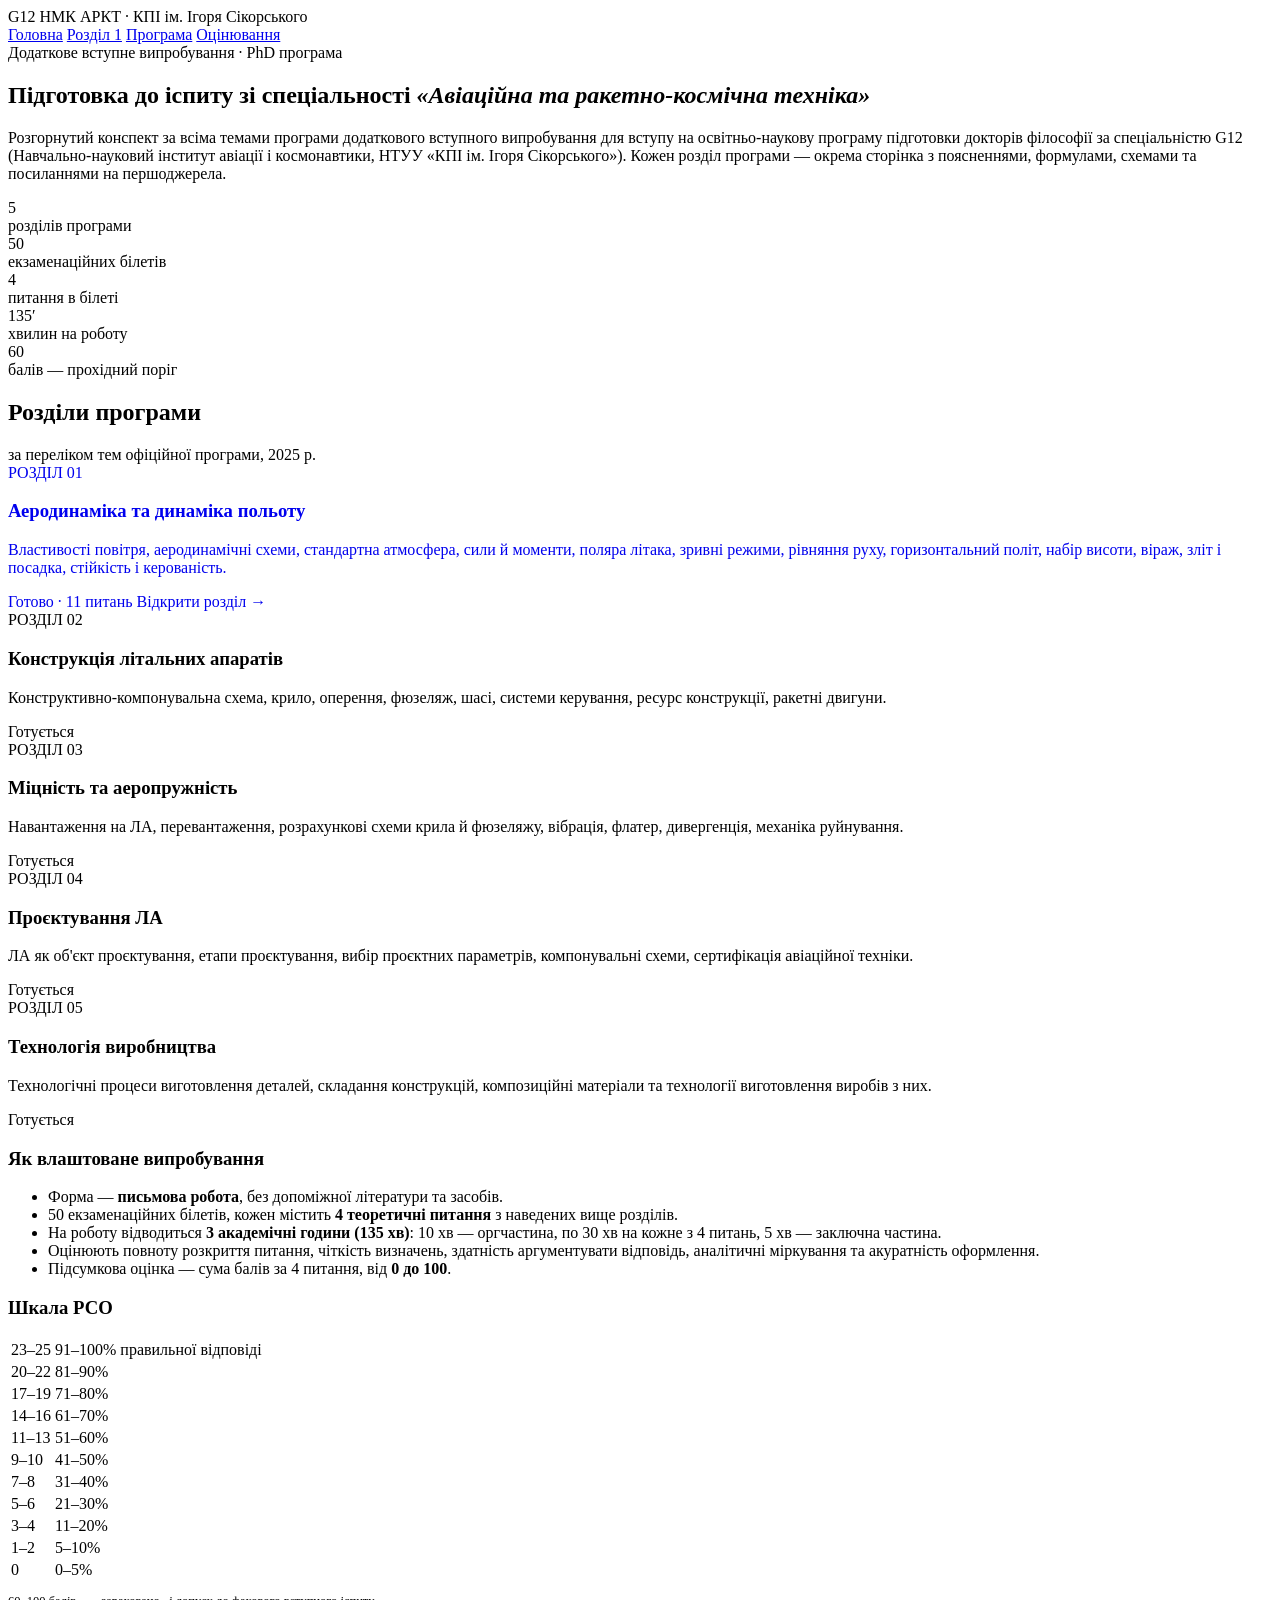
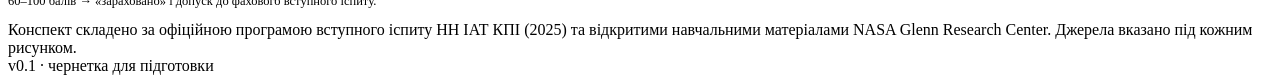
==== index.html @ d9098933 "Add files via upload" ====
<!DOCTYPE html>
<html lang="uk">
<head>
<meta charset="UTF-8">
<meta name="viewport" content="width=device-width, initial-scale=1.0">
<title>G12 · Підготовка до вступного іспиту — Авіаційна та ракетно-космічна техніка</title>
<link rel="stylesheet" href="assets/style.css">
</head>
<body>
<div class="blueprint-grid"></div>
<div class="wrap">

  <header class="topbar">
    <div class="brand"><span class="tag">G12</span> НМК АРКТ · КПІ ім. Ігоря Сікорського</div>
    <nav>
      <a href="index.html" class="current">Головна</a>
      <a href="rozdil1.html">Розділ 1</a>
      <a href="#program">Програма</a>
      <a href="#ocinuvannya">Оцінювання</a>
    </nav>
  </header>

  <section class="hero">
    <div class="eyebrow">Додаткове вступне випробування · PhD програма</div>
    <h1>Підготовка до іспиту зі спеціальності <em>«Авіаційна та ракетно‑космічна техніка»</em></h1>
    <p class="lead">
      Розгорнутий конспект за всіма темами програми додаткового вступного випробування для вступу
      на освітньо-наукову програму підготовки докторів філософії за спеціальністю G12
      (Навчально-науковий інститут авіації і космонавтики, НТУУ «КПІ ім. Ігоря Сікорського»).
      Кожен розділ програми — окрема сторінка з поясненнями, формулами, схемами та посиланнями
      на першоджерела.
    </p>

    <div class="stats">
      <div class="stat"><div class="num">5</div><div class="lbl">розділів програми</div></div>
      <div class="stat"><div class="num">50</div><div class="lbl">екзаменаційних білетів</div></div>
      <div class="stat"><div class="num">4</div><div class="lbl">питання в білеті</div></div>
      <div class="stat"><div class="num">135′</div><div class="lbl">хвилин на роботу</div></div>
      <div class="stat"><div class="num">60</div><div class="lbl">балів — прохідний поріг</div></div>
    </div>
  </section>

  <div class="section-title-row" id="program">
    <h2>Розділи програми</h2>
    <span class="count">за переліком тем офіційної програми, 2025 р.</span>
  </div>

  <div class="rozdil-grid">

    <a class="rcard" href="rozdil1.html" style="text-decoration:none;">
      <span class="rnum">РОЗДІЛ 01</span>
      <h3>Аеродинаміка та динаміка польоту</h3>
      <p>Властивості повітря, аеродинамічні схеми, стандартна атмосфера, сили й моменти,
        поляра літака, зривні режими, рівняння руху, горизонтальний політ, набір висоти,
        віраж, зліт і посадка, стійкість і керованість.</p>
      <span class="status ready">Готово · 11 питань</span>
      <span class="go">Відкрити розділ →</span>
    </a>

    <div class="rcard disabled">
      <span class="rnum">РОЗДІЛ 02</span>
      <h3>Конструкція літальних апаратів</h3>
      <p>Конструктивно-компонувальна схема, крило, оперення, фюзеляж, шасі, системи керування,
        ресурс конструкції, ракетні двигуни.</p>
      <span class="status soon">Готується</span>
    </div>

    <div class="rcard disabled">
      <span class="rnum">РОЗДІЛ 03</span>
      <h3>Міцність та аеропружність</h3>
      <p>Навантаження на ЛА, перевантаження, розрахункові схеми крила й фюзеляжу, вібрація,
        флатер, дивергенція, механіка руйнування.</p>
      <span class="status soon">Готується</span>
    </div>

    <div class="rcard disabled">
      <span class="rnum">РОЗДІЛ 04</span>
      <h3>Проєктування ЛА</h3>
      <p>ЛА як об'єкт проєктування, етапи проєктування, вибір проєктних параметрів,
        компонувальні схеми, сертифікація авіаційної техніки.</p>
      <span class="status soon">Готується</span>
    </div>

    <div class="rcard disabled">
      <span class="rnum">РОЗДІЛ 05</span>
      <h3>Технологія виробництва</h3>
      <p>Технологічні процеси виготовлення деталей, складання конструкцій, композиційні
        матеріали та технології виготовлення виробів з них.</p>
      <span class="status soon">Готується</span>
    </div>

  </div>

  <div class="panels" id="ocinuvannya">
    <div class="panel">
      <h3>Як влаштоване випробування</h3>
      <ul>
        <li>Форма — <strong>письмова робота</strong>, без допоміжної літератури та засобів.</li>
        <li>50 екзаменаційних білетів, кожен містить <strong>4 теоретичні питання</strong> з наведених
          вище розділів.</li>
        <li>На роботу відводиться <strong>3 академічні години (135 хв)</strong>: 10 хв — оргчастина,
          по 30 хв на кожне з 4 питань, 5 хв — заключна частина.</li>
        <li>Оцінюють повноту розкриття питання, чіткість визначень, здатність аргументувати
          відповідь, аналітичні міркування та акуратність оформлення.</li>
        <li>Підсумкова оцінка — сума балів за 4 питання, від <strong>0 до 100</strong>.</li>
      </ul>
    </div>
    <div class="panel">
      <h3>Шкала РСО</h3>
      <table class="scale-table">
        <tr><td>23–25</td><td>91–100% правильної відповіді</td></tr>
        <tr><td>20–22</td><td>81–90%</td></tr>
        <tr><td>17–19</td><td>71–80%</td></tr>
        <tr><td>14–16</td><td>61–70%</td></tr>
        <tr><td>11–13</td><td>51–60%</td></tr>
        <tr><td>9–10</td><td>41–50%</td></tr>
        <tr><td>7–8</td><td>31–40%</td></tr>
        <tr><td>5–6</td><td>21–30%</td></tr>
        <tr><td>3–4</td><td>11–20%</td></tr>
        <tr><td>1–2</td><td>5–10%</td></tr>
        <tr><td>0</td><td>0–5%</td></tr>
      </table>
      <p style="font-size:12.5px;color:var(--text-faint);margin-top:12px;">
        60–100 балів → «зараховано» і допуск до фахового вступного іспиту.
      </p>
    </div>
  </div>

  <footer>
    <div>Конспект складено за офіційною програмою вступного іспиту НН ІАТ КПІ (2025) та відкритими
      навчальними матеріалами NASA Glenn Research Center. Джерела вказано під кожним рисунком.</div>
    <div class="mono">v0.1 · чернетка для підготовки</div>
  </footer>

</div>
</body>
</html>
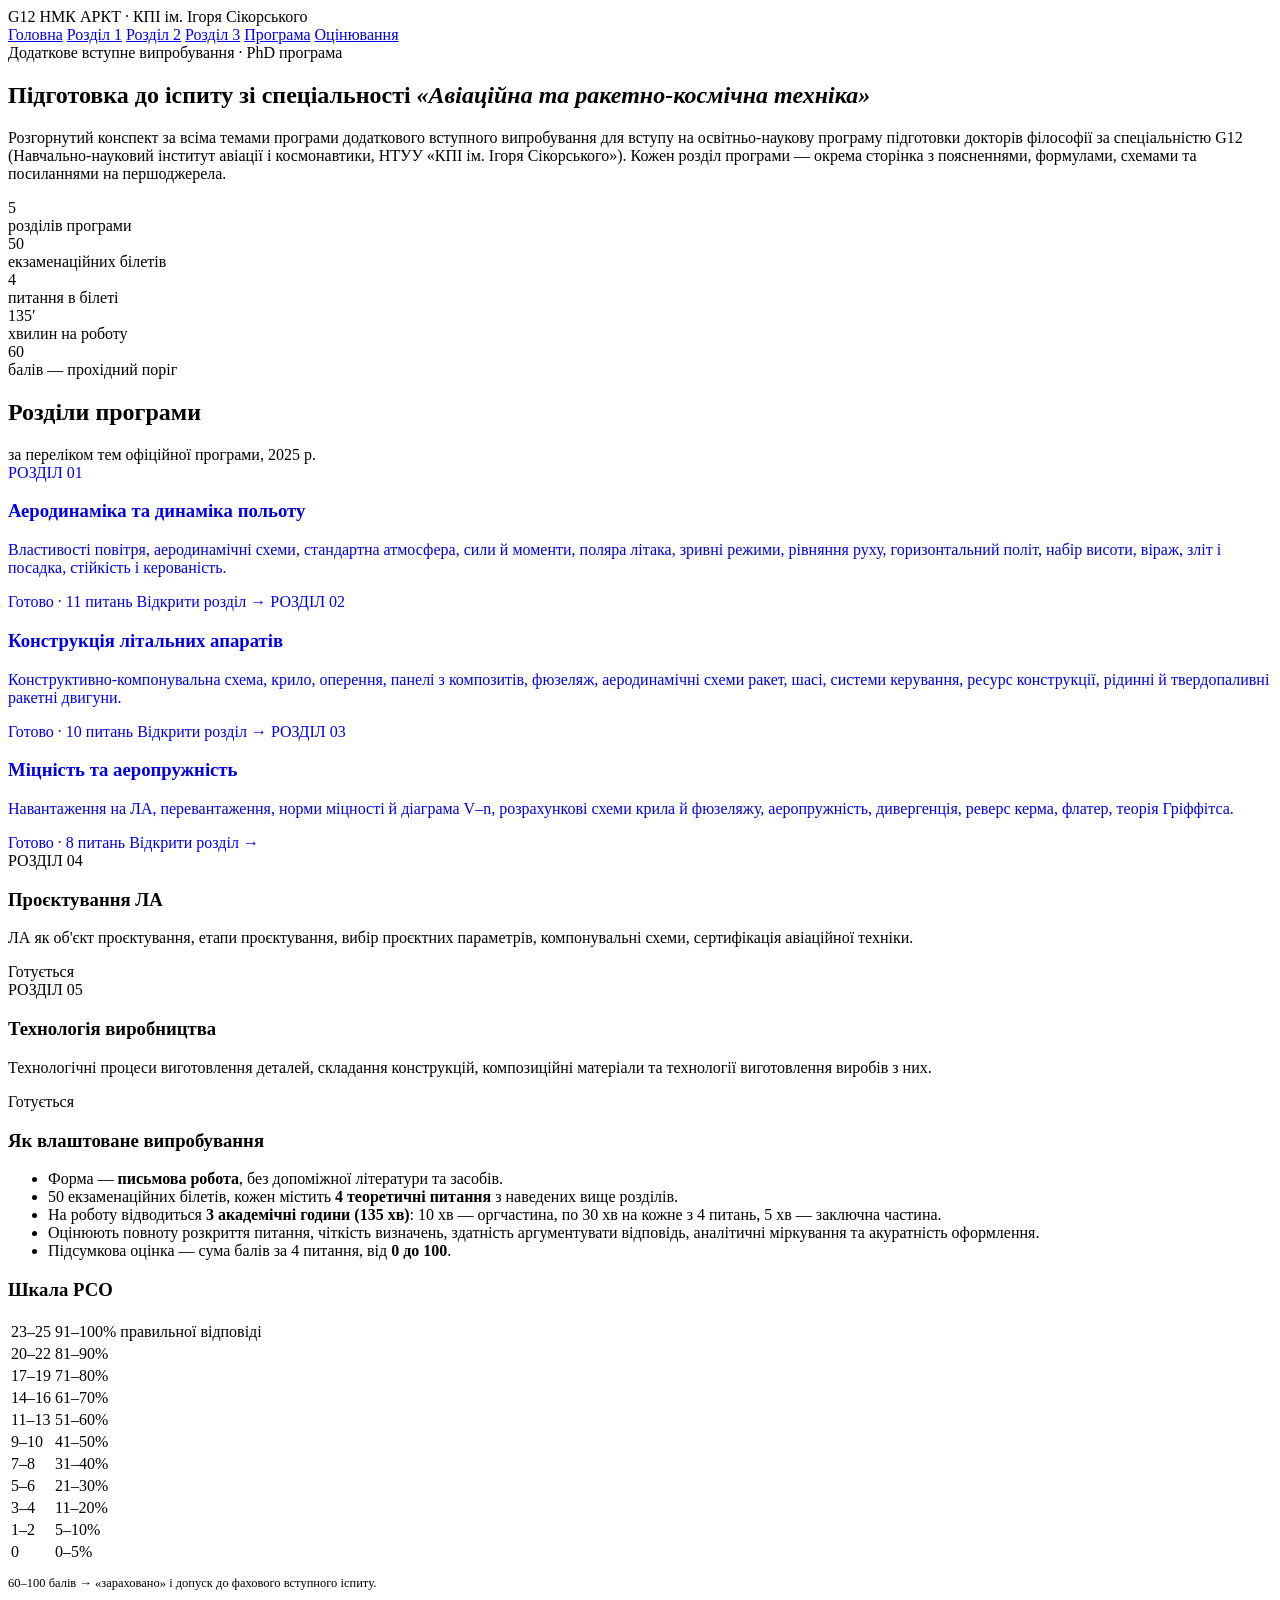
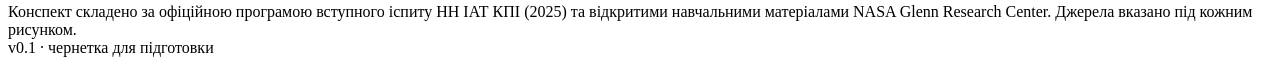
==== commit 31707c35: "Add files via upload" ====
--- a/index.html
+++ b/index.html
@@ -15,6 +15,8 @@
     <nav>
       <a href="index.html" class="current">Головна</a>
       <a href="rozdil1.html">Розділ 1</a>
+      <a href="rozdil2.html">Розділ 2</a>
+      <a href="rozdil3.html">Розділ 3</a>
       <a href="#program">Програма</a>
       <a href="#ocinuvannya">Оцінювання</a>
     </nav>
@@ -57,21 +59,24 @@
       <span class="go">Відкрити розділ →</span>
     </a>
 
-    <div class="rcard disabled">
+    <a class="rcard" href="rozdil2.html" style="text-decoration:none;">
       <span class="rnum">РОЗДІЛ 02</span>
       <h3>Конструкція літальних апаратів</h3>
-      <p>Конструктивно-компонувальна схема, крило, оперення, фюзеляж, шасі, системи керування,
-        ресурс конструкції, ракетні двигуни.</p>
-      <span class="status soon">Готується</span>
-    </div>
+      <p>Конструктивно-компонувальна схема, крило, оперення, панелі з композитів, фюзеляж,
+        аеродинамічні схеми ракет, шасі, системи керування, ресурс конструкції, рідинні й
+        твердопаливні ракетні двигуни.</p>
+      <span class="status ready">Готово · 10 питань</span>
+      <span class="go">Відкрити розділ →</span>
+    </a>
 
-    <div class="rcard disabled">
+    <a class="rcard" href="rozdil3.html" style="text-decoration:none;">
       <span class="rnum">РОЗДІЛ 03</span>
       <h3>Міцність та аеропружність</h3>
-      <p>Навантаження на ЛА, перевантаження, розрахункові схеми крила й фюзеляжу, вібрація,
-        флатер, дивергенція, механіка руйнування.</p>
-      <span class="status soon">Готується</span>
-    </div>
+      <p>Навантаження на ЛА, перевантаження, норми міцності й діаграма V–n, розрахункові схеми
+        крила й фюзеляжу, аеропружність, дивергенція, реверс керма, флатер, теорія Гріффітса.</p>
+      <span class="status ready">Готово · 8 питань</span>
+      <span class="go">Відкрити розділ →</span>
+    </a>
 
     <div class="rcard disabled">
       <span class="rnum">РОЗДІЛ 04</span>
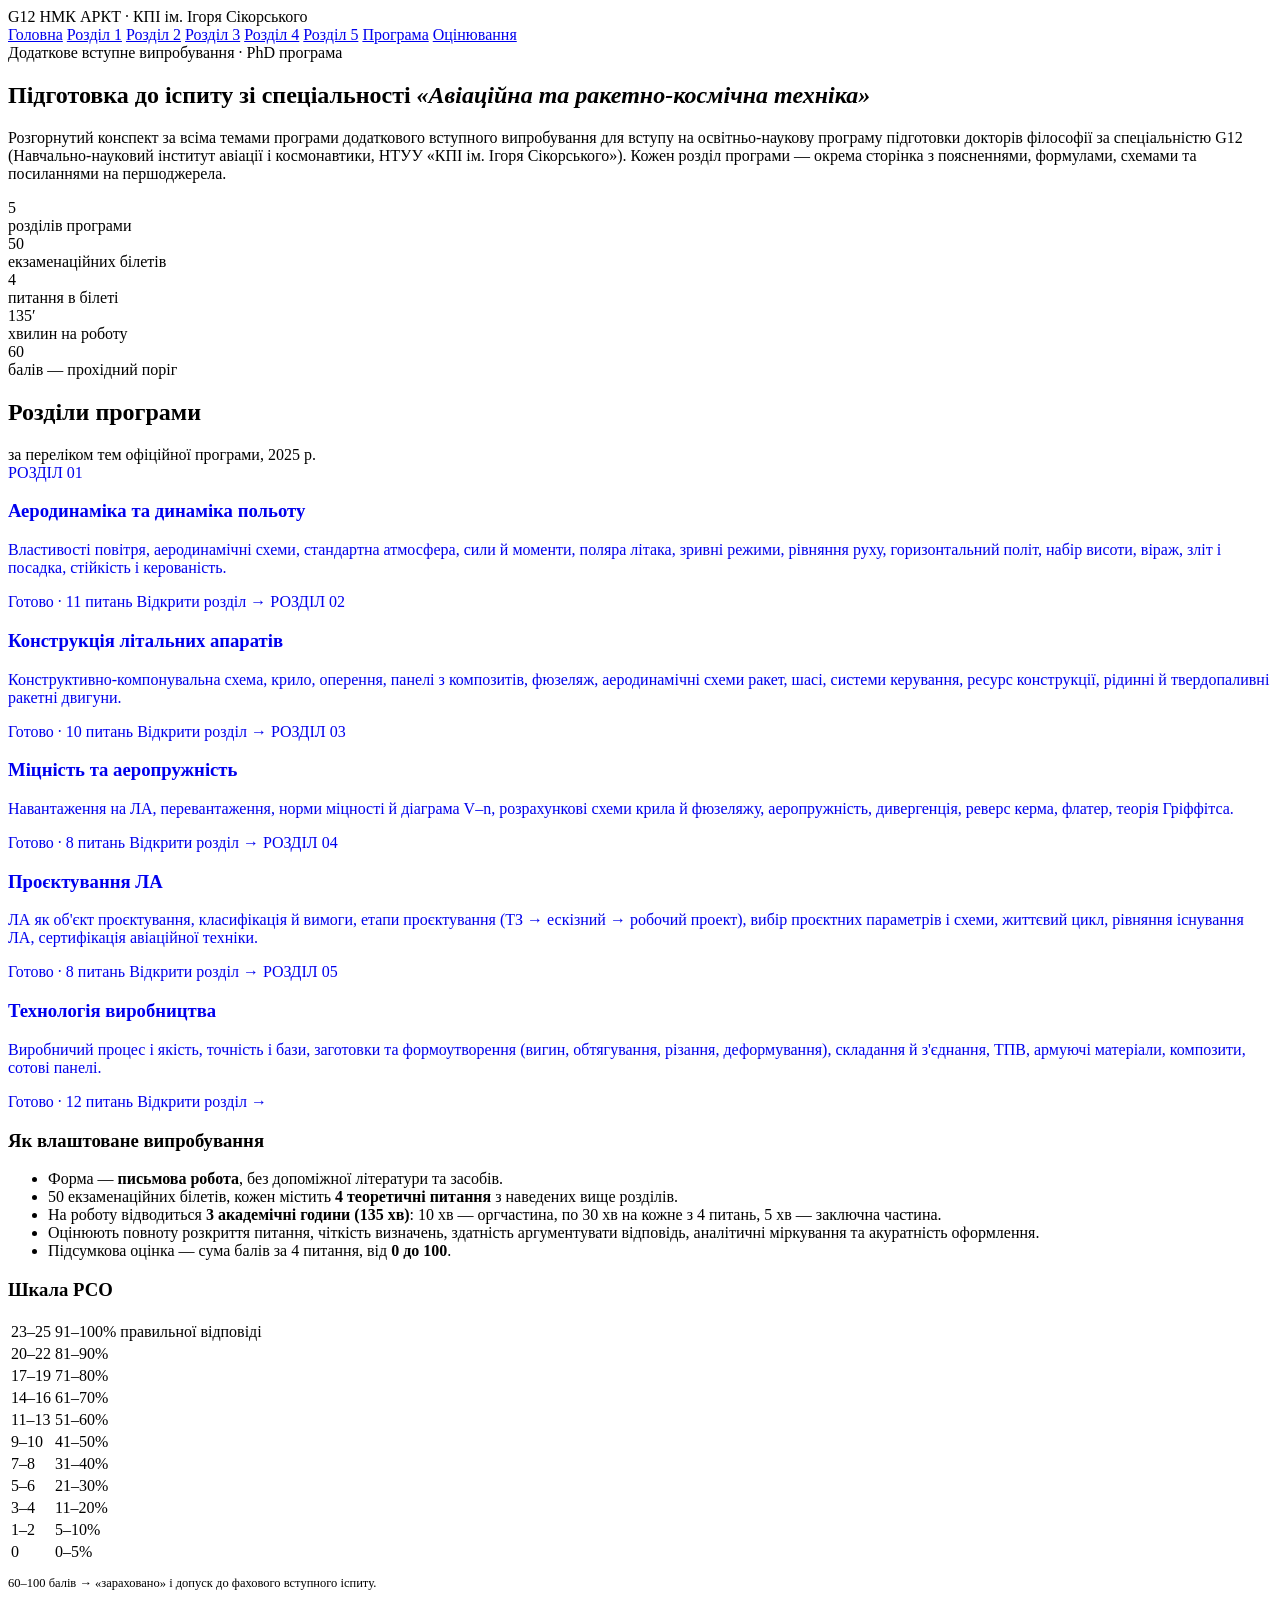
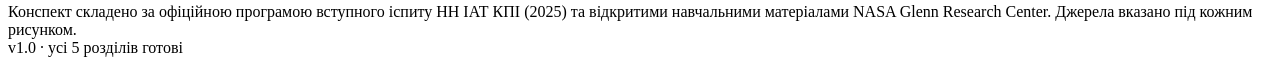
==== commit 0f76bf31: "Add files via upload" ====
--- a/index.html
+++ b/index.html
@@ -17,6 +17,8 @@
       <a href="rozdil1.html">Розділ 1</a>
       <a href="rozdil2.html">Розділ 2</a>
       <a href="rozdil3.html">Розділ 3</a>
+      <a href="rozdil4.html">Розділ 4</a>
+      <a href="rozdil5.html">Розділ 5</a>
       <a href="#program">Програма</a>
       <a href="#ocinuvannya">Оцінювання</a>
     </nav>
@@ -78,21 +80,25 @@
       <span class="go">Відкрити розділ →</span>
     </a>
 
-    <div class="rcard disabled">
+    <a class="rcard" href="rozdil4.html" style="text-decoration:none;">
       <span class="rnum">РОЗДІЛ 04</span>
       <h3>Проєктування ЛА</h3>
-      <p>ЛА як об'єкт проєктування, етапи проєктування, вибір проєктних параметрів,
-        компонувальні схеми, сертифікація авіаційної техніки.</p>
-      <span class="status soon">Готується</span>
-    </div>
+      <p>ЛА як об'єкт проєктування, класифікація й вимоги, етапи проєктування (ТЗ →
+        ескізний → робочий проект), вибір проєктних параметрів і схеми, життєвий цикл,
+        рівняння існування ЛА, сертифікація авіаційної техніки.</p>
+      <span class="status ready">Готово · 8 питань</span>
+      <span class="go">Відкрити розділ →</span>
+    </a>
 
-    <div class="rcard disabled">
+    <a class="rcard" href="rozdil5.html" style="text-decoration:none;">
       <span class="rnum">РОЗДІЛ 05</span>
       <h3>Технологія виробництва</h3>
-      <p>Технологічні процеси виготовлення деталей, складання конструкцій, композиційні
-        матеріали та технології виготовлення виробів з них.</p>
-      <span class="status soon">Готується</span>
-    </div>
+      <p>Виробничий процес і якість, точність і бази, заготовки та формоутворення (вигин,
+        обтягування, різання, деформування), складання й з'єднання, ТПВ, армуючі
+        матеріали, композити, сотові панелі.</p>
+      <span class="status ready">Готово · 12 питань</span>
+      <span class="go">Відкрити розділ →</span>
+    </a>
 
   </div>
 
@@ -134,7 +140,7 @@
   <footer>
     <div>Конспект складено за офіційною програмою вступного іспиту НН ІАТ КПІ (2025) та відкритими
       навчальними матеріалами NASA Glenn Research Center. Джерела вказано під кожним рисунком.</div>
-    <div class="mono">v0.1 · чернетка для підготовки</div>
+    <div class="mono">v1.0 · усі 5 розділів готові</div>
   </footer>
 
 </div>
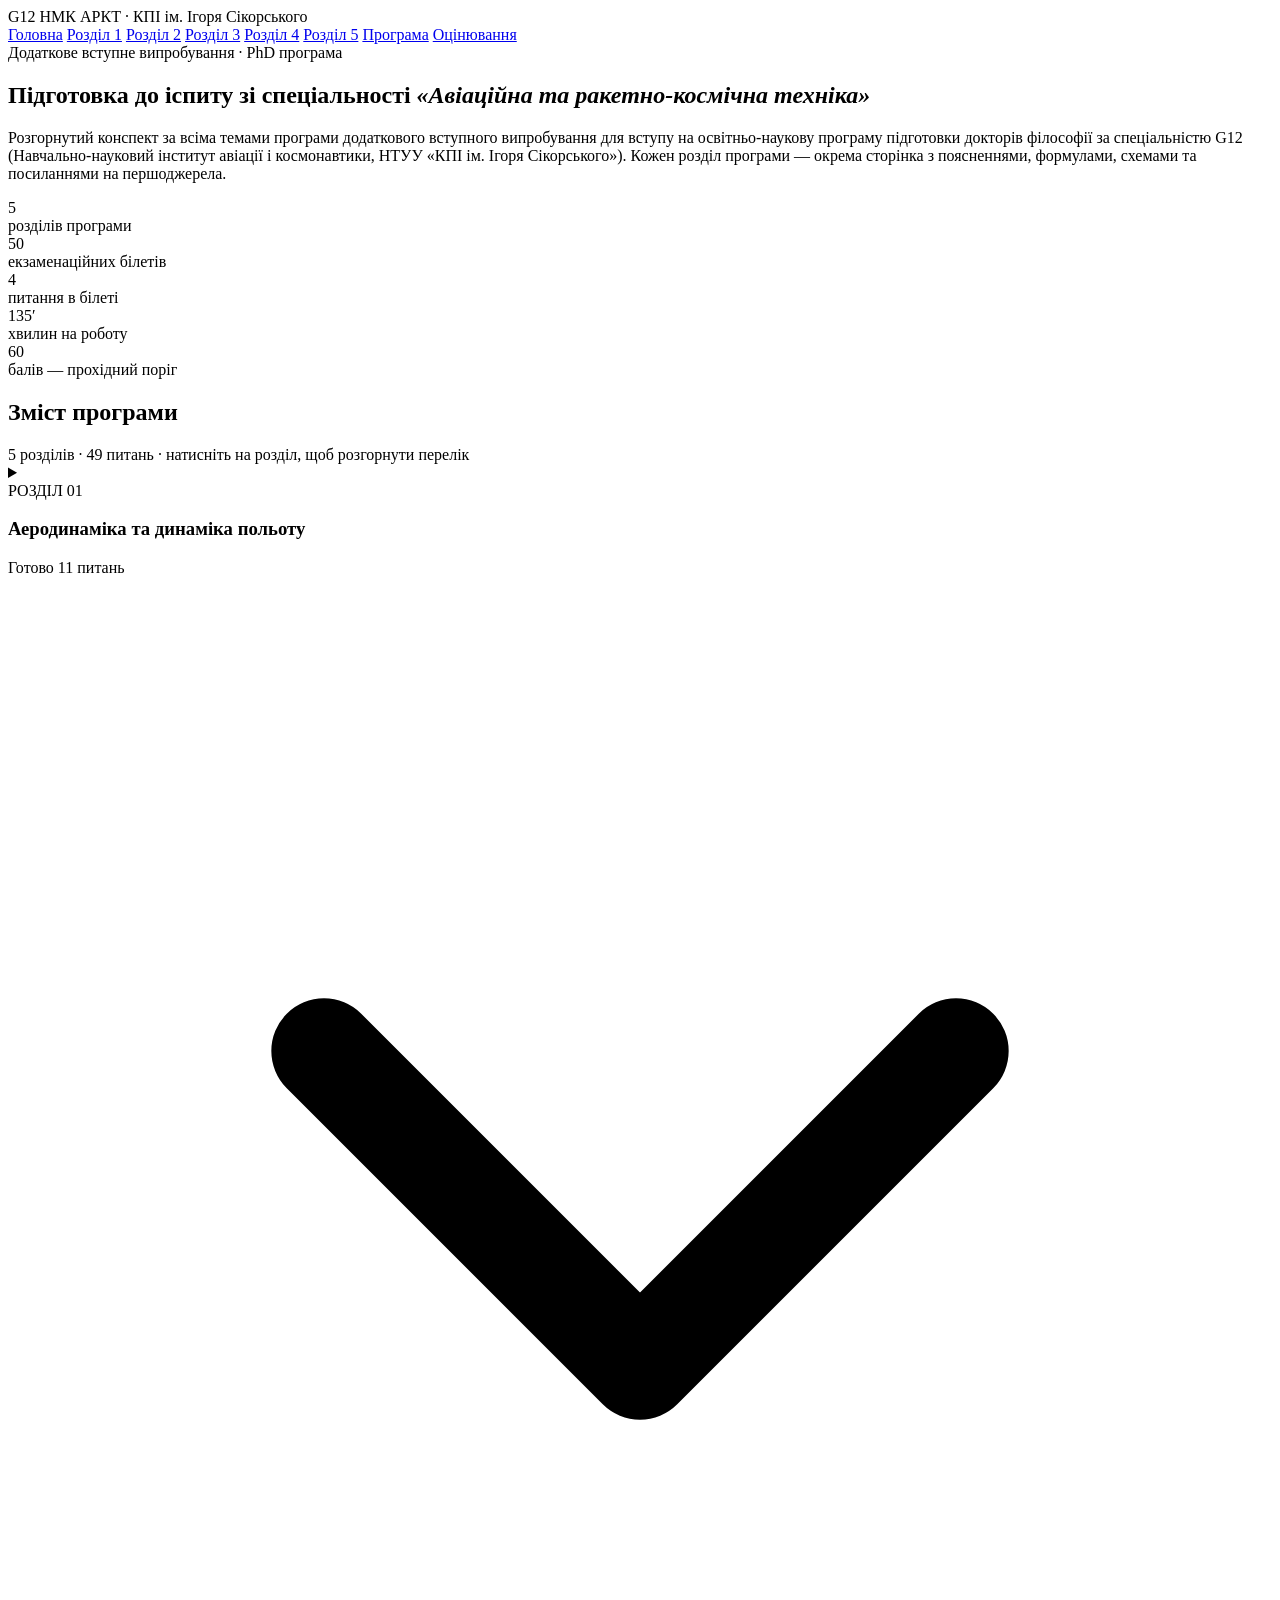
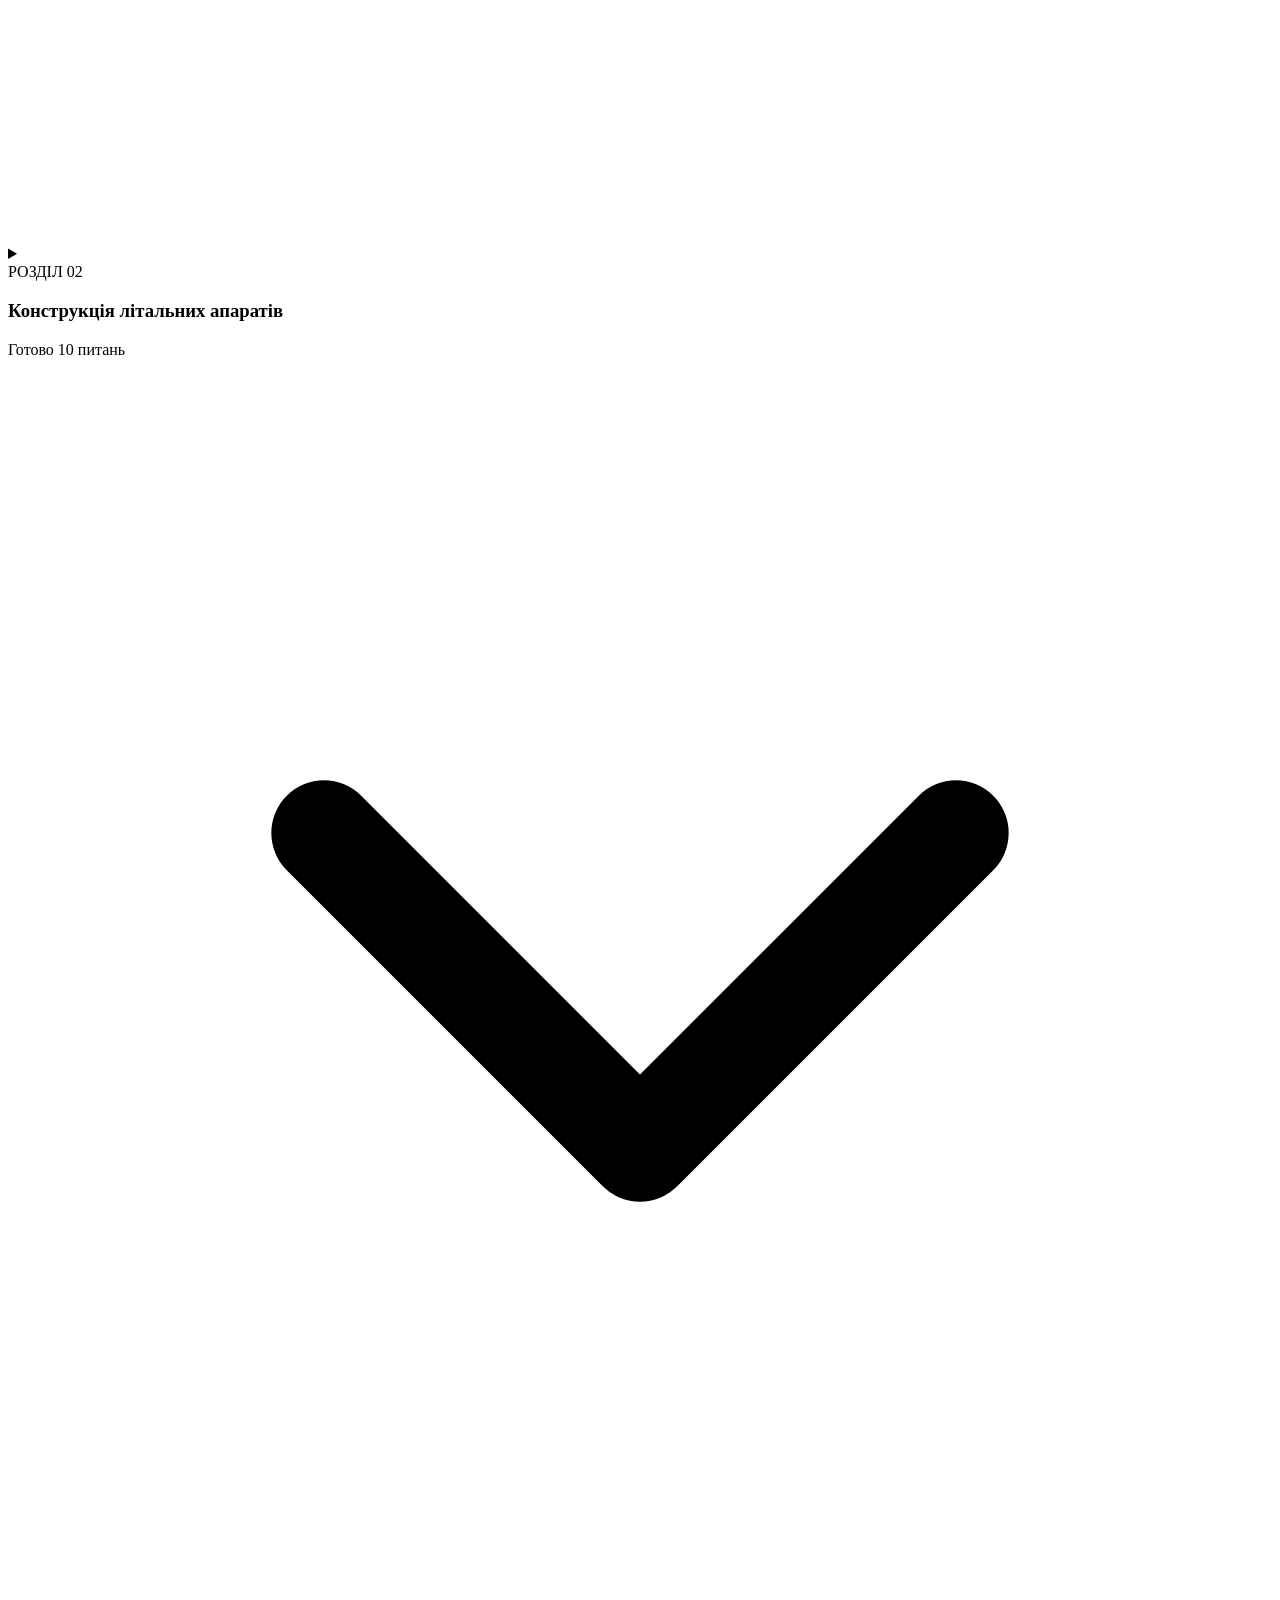
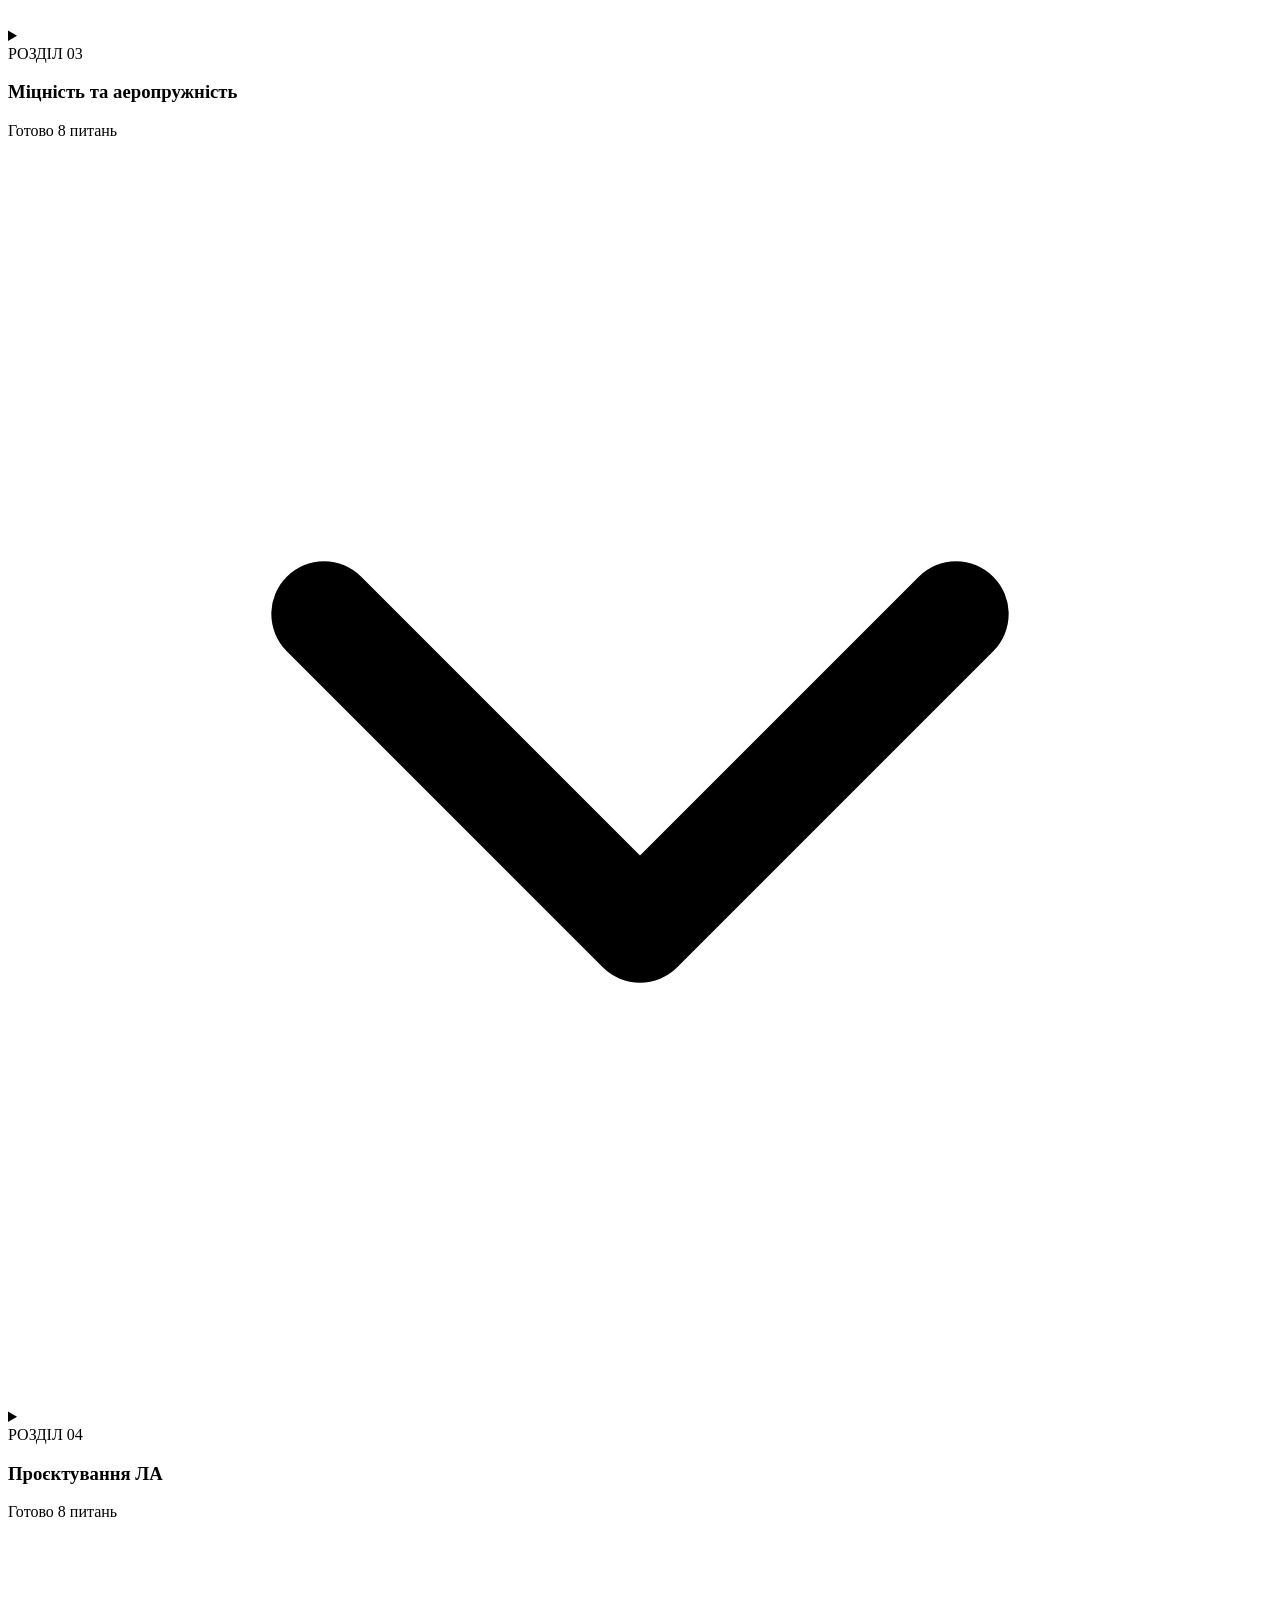
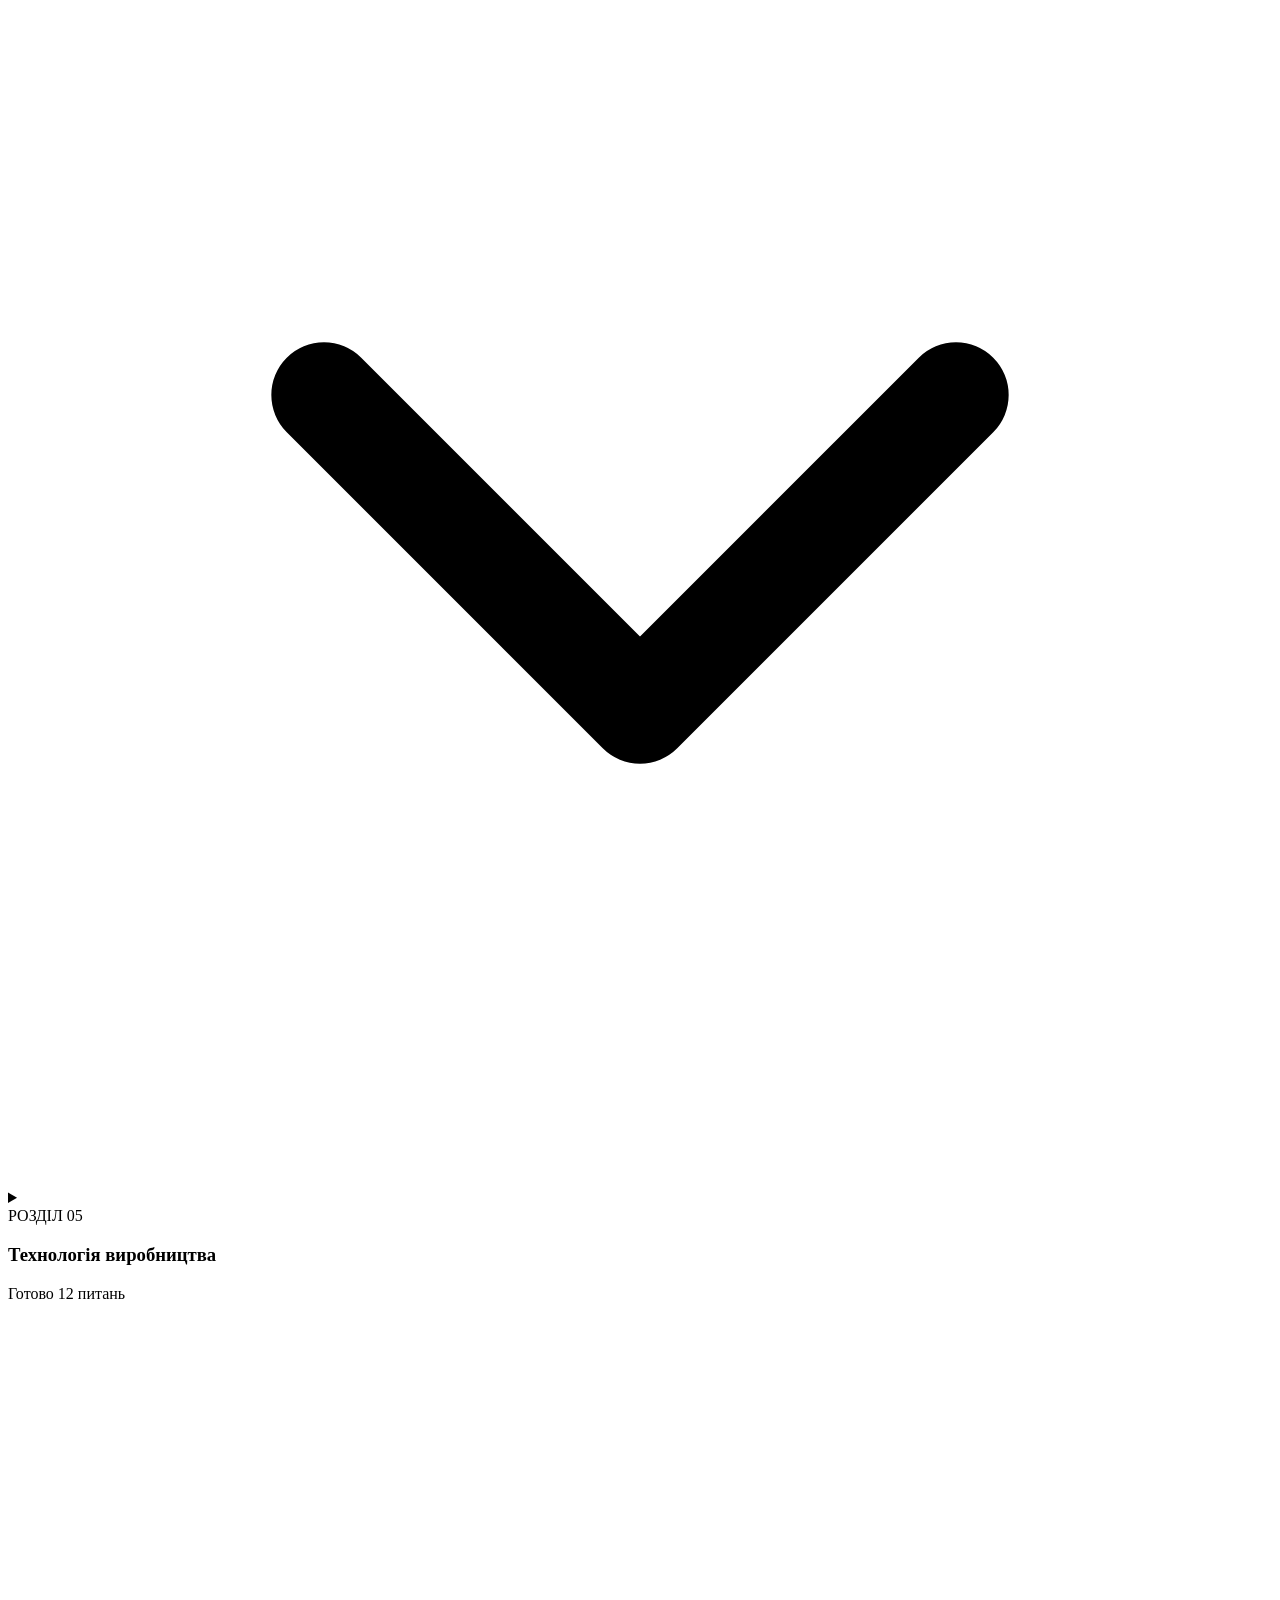
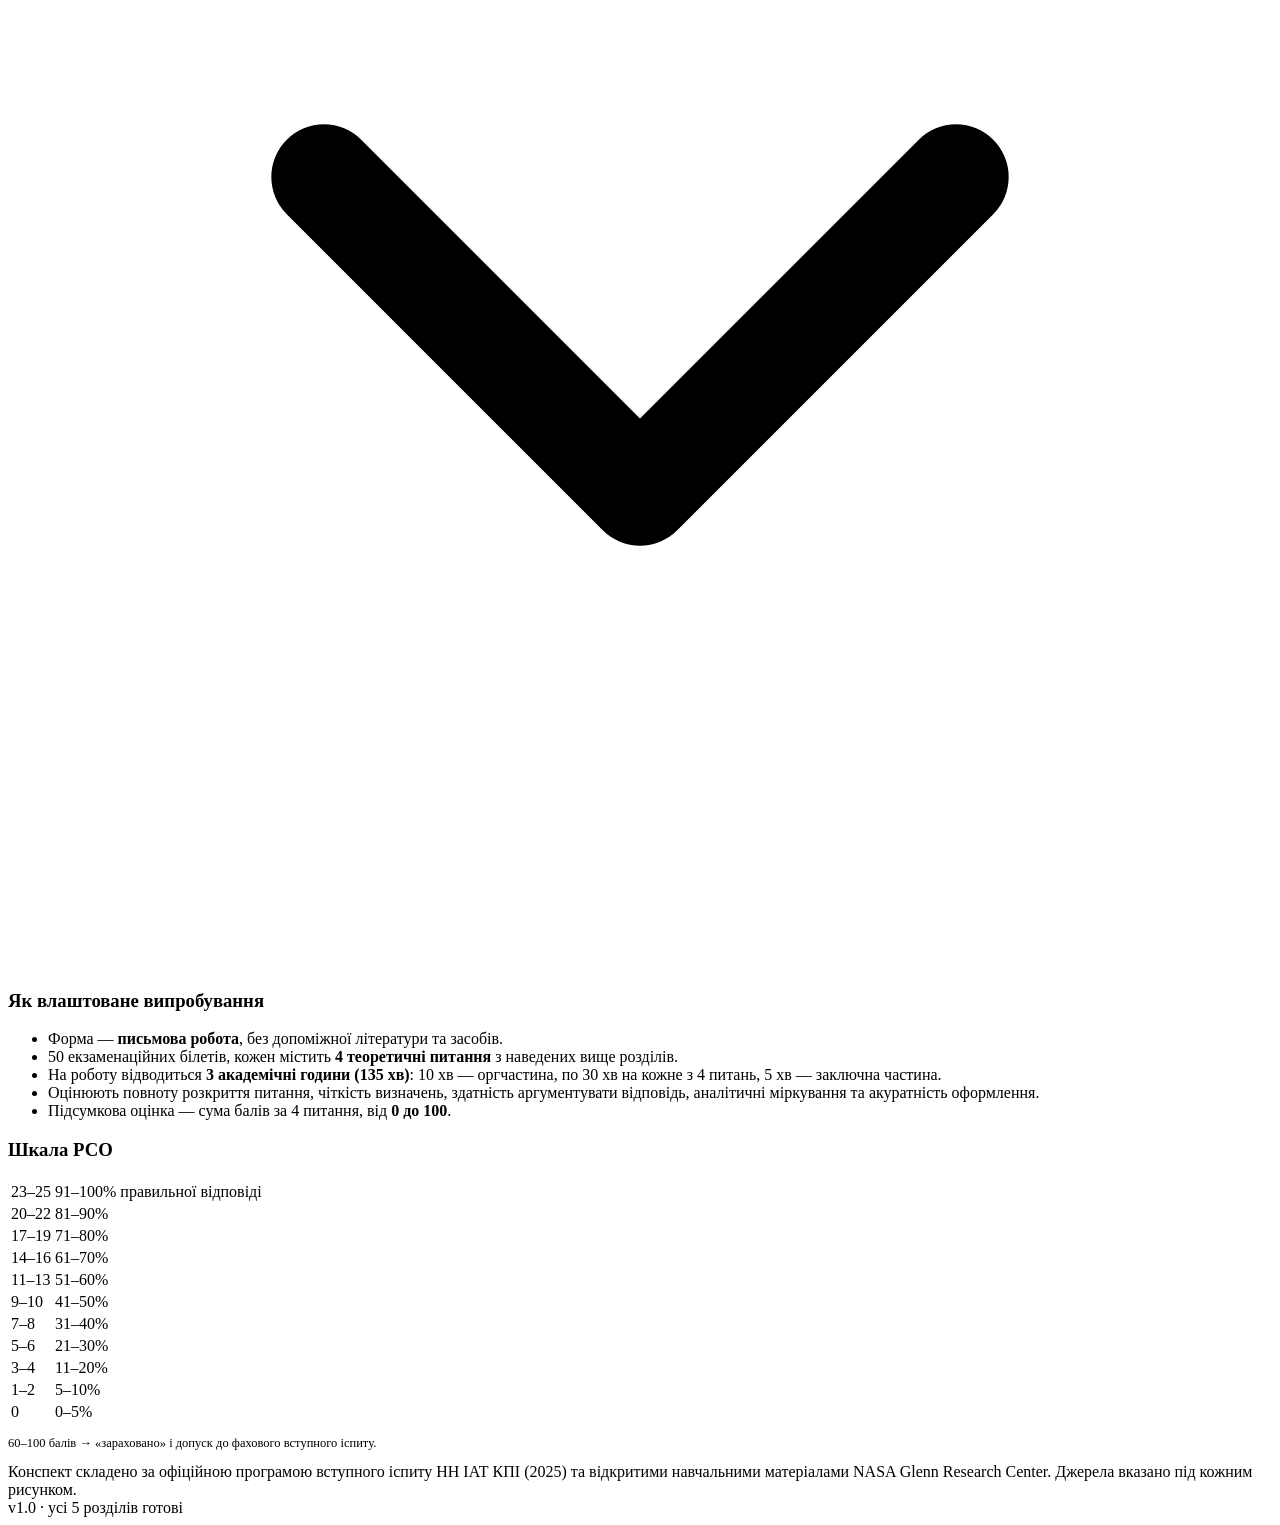
==== commit ece0f552: "Add files via upload" ====
--- a/index.html
+++ b/index.html
@@ -45,60 +45,170 @@
   </section>
 
   <div class="section-title-row" id="program">
-    <h2>Розділи програми</h2>
-    <span class="count">за переліком тем офіційної програми, 2025 р.</span>
+    <h2>Зміст програми</h2>
+    <span class="count">5 розділів · 49 питань · натисніть на розділ, щоб розгорнути перелік</span>
   </div>
 
-  <div class="rozdil-grid">
-
-    <a class="rcard" href="rozdil1.html" style="text-decoration:none;">
-      <span class="rnum">РОЗДІЛ 01</span>
-      <h3>Аеродинаміка та динаміка польоту</h3>
-      <p>Властивості повітря, аеродинамічні схеми, стандартна атмосфера, сили й моменти,
-        поляра літака, зривні режими, рівняння руху, горизонтальний політ, набір висоти,
-        віраж, зліт і посадка, стійкість і керованість.</p>
-      <span class="status ready">Готово · 11 питань</span>
-      <span class="go">Відкрити розділ →</span>
-    </a>
-
-    <a class="rcard" href="rozdil2.html" style="text-decoration:none;">
-      <span class="rnum">РОЗДІЛ 02</span>
-      <h3>Конструкція літальних апаратів</h3>
-      <p>Конструктивно-компонувальна схема, крило, оперення, панелі з композитів, фюзеляж,
-        аеродинамічні схеми ракет, шасі, системи керування, ресурс конструкції, рідинні й
-        твердопаливні ракетні двигуни.</p>
-      <span class="status ready">Готово · 10 питань</span>
-      <span class="go">Відкрити розділ →</span>
-    </a>
-
-    <a class="rcard" href="rozdil3.html" style="text-decoration:none;">
-      <span class="rnum">РОЗДІЛ 03</span>
-      <h3>Міцність та аеропружність</h3>
-      <p>Навантаження на ЛА, перевантаження, норми міцності й діаграма V–n, розрахункові схеми
-        крила й фюзеляжу, аеропружність, дивергенція, реверс керма, флатер, теорія Гріффітса.</p>
-      <span class="status ready">Готово · 8 питань</span>
-      <span class="go">Відкрити розділ →</span>
-    </a>
-
-    <a class="rcard" href="rozdil4.html" style="text-decoration:none;">
-      <span class="rnum">РОЗДІЛ 04</span>
-      <h3>Проєктування ЛА</h3>
-      <p>ЛА як об'єкт проєктування, класифікація й вимоги, етапи проєктування (ТЗ →
-        ескізний → робочий проект), вибір проєктних параметрів і схеми, життєвий цикл,
-        рівняння існування ЛА, сертифікація авіаційної техніки.</p>
-      <span class="status ready">Готово · 8 питань</span>
-      <span class="go">Відкрити розділ →</span>
-    </a>
-
-    <a class="rcard" href="rozdil5.html" style="text-decoration:none;">
-      <span class="rnum">РОЗДІЛ 05</span>
-      <h3>Технологія виробництва</h3>
-      <p>Виробничий процес і якість, точність і бази, заготовки та формоутворення (вигин,
-        обтягування, різання, деформування), складання й з'єднання, ТПВ, армуючі
-        матеріали, композити, сотові панелі.</p>
-      <span class="status ready">Готово · 12 питань</span>
-      <span class="go">Відкрити розділ →</span>
-    </a>
+  <div class="racc-list">
+
+    <details class="racc" id="r1">
+      <summary>
+        <div class="racc-left">
+          <span class="rnum">РОЗДІЛ 01</span>
+          <h3>Аеродинаміка та динаміка польоту</h3>
+        </div>
+        <div class="racc-right">
+          <span class="status ready">Готово</span>
+          <span class="racc-count">11 питань</span>
+          <svg class="chevron" viewBox="0 0 24 24" fill="none"><path d="M6 9l6 6 6-6" stroke="currentColor" stroke-width="2" stroke-linecap="round" stroke-linejoin="round"/></svg>
+        </div>
+      </summary>
+      <div class="racc-body">
+        <p class="racc-desc">Властивості повітря, аеродинамічні схеми ЛА, стандартна атмосфера, сили й
+          моменти, поляра літака, зривні режими обтікання, рівняння руху, горизонтальний політ, набір
+          висоти, віраж, зліт і посадка, стійкість і керованість.</p>
+        <ol class="qsubmenu">
+          <li><a href="rozdil1.html#q1"><span class="qn">01</span> Властивості повітря. Аеродинамічні схеми ЛА</a></li>
+          <li><a href="rozdil1.html#q2"><span class="qn">02</span> Моделі рідини/газу. Стандартна атмосфера</a></li>
+          <li><a href="rozdil1.html#q3"><span class="qn">03</span> Аеродинамічні сили й моменти. Подібність</a></li>
+          <li><a href="rozdil1.html#q4"><span class="qn">04</span> Підйомна сила, опір, поляра літака</a></li>
+          <li><a href="rozdil1.html#q5"><span class="qn">05</span> Відривні режими обтікання. Зрив потоку</a></li>
+          <li><a href="rozdil1.html#q6"><span class="qn">06</span> Рівняння руху літака</a></li>
+          <li><a href="rozdil1.html#q7"><span class="qn">07</span> Горизонтальний усталений політ</a></li>
+          <li><a href="rozdil1.html#q8"><span class="qn">08</span> Набір висоти та зниження</a></li>
+          <li><a href="rozdil1.html#q9"><span class="qn">09</span> Віраж та особливості його виконання</a></li>
+          <li><a href="rozdil1.html#q10"><span class="qn">10</span> Зліт та посадка літака</a></li>
+          <li><a href="rozdil1.html#q11"><span class="qn">11</span> Статична й динамічна стійкість, керованість</a></li>
+        </ol>
+        <a class="racc-openlink" href="rozdil1.html">Відкрити розділ 1 повністю →</a>
+      </div>
+    </details>
+
+    <details class="racc" id="r2">
+      <summary>
+        <div class="racc-left">
+          <span class="rnum">РОЗДІЛ 02</span>
+          <h3>Конструкція літальних апаратів</h3>
+        </div>
+        <div class="racc-right">
+          <span class="status ready">Готово</span>
+          <span class="racc-count">10 питань</span>
+          <svg class="chevron" viewBox="0 0 24 24" fill="none"><path d="M6 9l6 6 6-6" stroke="currentColor" stroke-width="2" stroke-linecap="round" stroke-linejoin="round"/></svg>
+        </div>
+      </summary>
+      <div class="racc-body">
+        <p class="racc-desc">Конструктивно-компонувальна схема, крило, оперення, панелі з композитів,
+          фюзеляж, аеродинамічні схеми ракет, шасі, системи керування, ресурс конструкції, рідинні й
+          твердопаливні ракетні двигуни.</p>
+        <ol class="qsubmenu">
+          <li><a href="rozdil2.html#q1"><span class="qn">01</span> Конструктивно-компонувальна схема (ККС)</a></li>
+          <li><a href="rozdil2.html#q2"><span class="qn">02</span> Конструкція крила та КСС крила</a></li>
+          <li><a href="rozdil2.html#q3"><span class="qn">03</span> Характеристики та розташування оперення</a></li>
+          <li><a href="rozdil2.html#q4"><span class="qn">04</span> Панелі ЛА, конструкції з композитів</a></li>
+          <li><a href="rozdil2.html#q5"><span class="qn">05</span> Фюзеляж. КСС фюзеляжу</a></li>
+          <li><a href="rozdil2.html#q6"><span class="qn">06</span> Конструкція та аеродинамічні схеми ракет</a></li>
+          <li><a href="rozdil2.html#q7"><span class="qn">07</span> Типи, параметри та КСС шасі</a></li>
+          <li><a href="rozdil2.html#q8"><span class="qn">08</span> Системи керування ЛА</a></li>
+          <li><a href="rozdil2.html#q9"><span class="qn">09</span> Ресурс конструкції та випробування</a></li>
+          <li><a href="rozdil2.html#q10"><span class="qn">10</span> Рідинні та твердопаливні ракетні двигуни</a></li>
+        </ol>
+        <a class="racc-openlink" href="rozdil2.html">Відкрити розділ 2 повністю →</a>
+      </div>
+    </details>
+
+    <details class="racc" id="r3">
+      <summary>
+        <div class="racc-left">
+          <span class="rnum">РОЗДІЛ 03</span>
+          <h3>Міцність та аеропружність</h3>
+        </div>
+        <div class="racc-right">
+          <span class="status ready">Готово</span>
+          <span class="racc-count">8 питань</span>
+          <svg class="chevron" viewBox="0 0 24 24" fill="none"><path d="M6 9l6 6 6-6" stroke="currentColor" stroke-width="2" stroke-linecap="round" stroke-linejoin="round"/></svg>
+        </div>
+      </summary>
+      <div class="racc-body">
+        <p class="racc-desc">Навантаження на ЛА, перевантаження, норми міцності й діаграма V–n,
+          розрахункові схеми крила й фюзеляжу, вібрація та аеропружність, дивергенція, реверс керма,
+          флатер, теорія Гріффітса.</p>
+        <ol class="qsubmenu">
+          <li><a href="rozdil3.html#q1"><span class="qn">01</span> Навантаження на ЛА. Перевантаження</a></li>
+          <li><a href="rozdil3.html#q2"><span class="qn">02</span> Норми міцності. Діаграма V–n. Випробування</a></li>
+          <li><a href="rozdil3.html#q3"><span class="qn">03</span> Навантаження на крило. Епюри Q, M</a></li>
+          <li><a href="rozdil3.html#q4"><span class="qn">04</span> Навантаження на фюзеляж. Робота шпангоута</a></li>
+          <li><a href="rozdil3.html#q5"><span class="qn">05</span> Вібрація та аеропружність. Розрахункові моделі</a></li>
+          <li><a href="rozdil3.html#q6"><span class="qn">06</span> Дивергенція крила та реверс керма</a></li>
+          <li><a href="rozdil3.html#q7"><span class="qn">07</span> Флатер несучих поверхонь</a></li>
+          <li><a href="rozdil3.html#q8"><span class="qn">08</span> Теорія Гріффітса</a></li>
+        </ol>
+        <a class="racc-openlink" href="rozdil3.html">Відкрити розділ 3 повністю →</a>
+      </div>
+    </details>
+
+    <details class="racc" id="r4">
+      <summary>
+        <div class="racc-left">
+          <span class="rnum">РОЗДІЛ 04</span>
+          <h3>Проєктування ЛА</h3>
+        </div>
+        <div class="racc-right">
+          <span class="status ready">Готово</span>
+          <span class="racc-count">8 питань</span>
+          <svg class="chevron" viewBox="0 0 24 24" fill="none"><path d="M6 9l6 6 6-6" stroke="currentColor" stroke-width="2" stroke-linecap="round" stroke-linejoin="round"/></svg>
+        </div>
+      </summary>
+      <div class="racc-body">
+        <p class="racc-desc">ЛА як об'єкт проєктування, класифікація й вимоги, етапи проєктування (ТЗ →
+          ескізний → робочий проект), вибір проєктних параметрів і схеми, життєвий цикл, рівняння
+          існування ЛА, сертифікація авіаційної техніки.</p>
+        <ol class="qsubmenu">
+          <li><a href="rozdil4.html#q1"><span class="qn">01</span> ЛА як об'єкт проєктування. Класифікація</a></li>
+          <li><a href="rozdil4.html#q2"><span class="qn">02</span> Етапи проєктування: ТЗ → ескізний → робочий проект</a></li>
+          <li><a href="rozdil4.html#q3"><span class="qn">03</span> Вибір проєктних параметрів. Оптимізація</a></li>
+          <li><a href="rozdil4.html#q4"><span class="qn">04</span> Вибір аеродинамічної компонувальної схеми</a></li>
+          <li><a href="rozdil4.html#q5"><span class="qn">05</span> Складові процесу проєктування. Життєвий цикл</a></li>
+          <li><a href="rozdil4.html#q6"><span class="qn">06</span> Проєктна та нормативна документація</a></li>
+          <li><a href="rozdil4.html#q7"><span class="qn">07</span> Рівняння існування ЛА</a></li>
+          <li><a href="rozdil4.html#q8"><span class="qn">08</span> Сертифікація авіаційної техніки</a></li>
+        </ol>
+        <a class="racc-openlink" href="rozdil4.html">Відкрити розділ 4 повністю →</a>
+      </div>
+    </details>
+
+    <details class="racc" id="r5">
+      <summary>
+        <div class="racc-left">
+          <span class="rnum">РОЗДІЛ 05</span>
+          <h3>Технологія виробництва</h3>
+        </div>
+        <div class="racc-right">
+          <span class="status ready">Готово</span>
+          <span class="racc-count">12 питань</span>
+          <svg class="chevron" viewBox="0 0 24 24" fill="none"><path d="M6 9l6 6 6-6" stroke="currentColor" stroke-width="2" stroke-linecap="round" stroke-linejoin="round"/></svg>
+        </div>
+      </summary>
+      <div class="racc-body">
+        <p class="racc-desc">Виробничий процес і якість, точність і бази, заготовки та формоутворення
+          (вигин, обтягування, різання, деформування), складання й з'єднання, технологічна підготовка
+          виробництва, армуючі матеріали, композити, сотові панелі.</p>
+        <ol class="qsubmenu">
+          <li><a href="rozdil5.html#q1"><span class="qn">01</span> Виробничий процес. Якість. Поверхневий шар</a></li>
+          <li><a href="rozdil5.html#q2"><span class="qn">02</span> Точність виготовлення. Контроль. Бази</a></li>
+          <li><a href="rozdil5.html#q3"><span class="qn">03</span> Заготовки. Розкрій. Виготовлення вигином</a></li>
+          <li><a href="rozdil5.html#q4"><span class="qn">04</span> Згинання і обтягування деталей</a></li>
+          <li><a href="rozdil5.html#q5"><span class="qn">05</span> Видалення припуску, деформування. Проєктування ТП</a></li>
+          <li><a href="rozdil5.html#q6"><span class="qn">06</span> Складальні роботи. Системи базування</a></li>
+          <li><a href="rozdil5.html#q7"><span class="qn">07</span> З'єднання. Залишкові напруження складання</a></li>
+          <li><a href="rozdil5.html#q8"><span class="qn">08</span> Технологічна підготовка серійного виробництва</a></li>
+          <li><a href="rozdil5.html#q9"><span class="qn">09</span> Армуючі матеріали й матриці ПКМ</a></li>
+          <li><a href="rozdil5.html#q10"><span class="qn">10</span> Неполімерні композиційні матеріали</a></li>
+          <li><a href="rozdil5.html#q11"><span class="qn">11</span> Технології виготовлення виробів з ПКМ</a></li>
+          <li><a href="rozdil5.html#q12"><span class="qn">12</span> Технології виготовлення сотових панелей</a></li>
+        </ol>
+        <a class="racc-openlink" href="rozdil5.html">Відкрити розділ 5 повністю →</a>
+      </div>
+    </details>
 
   </div>
 
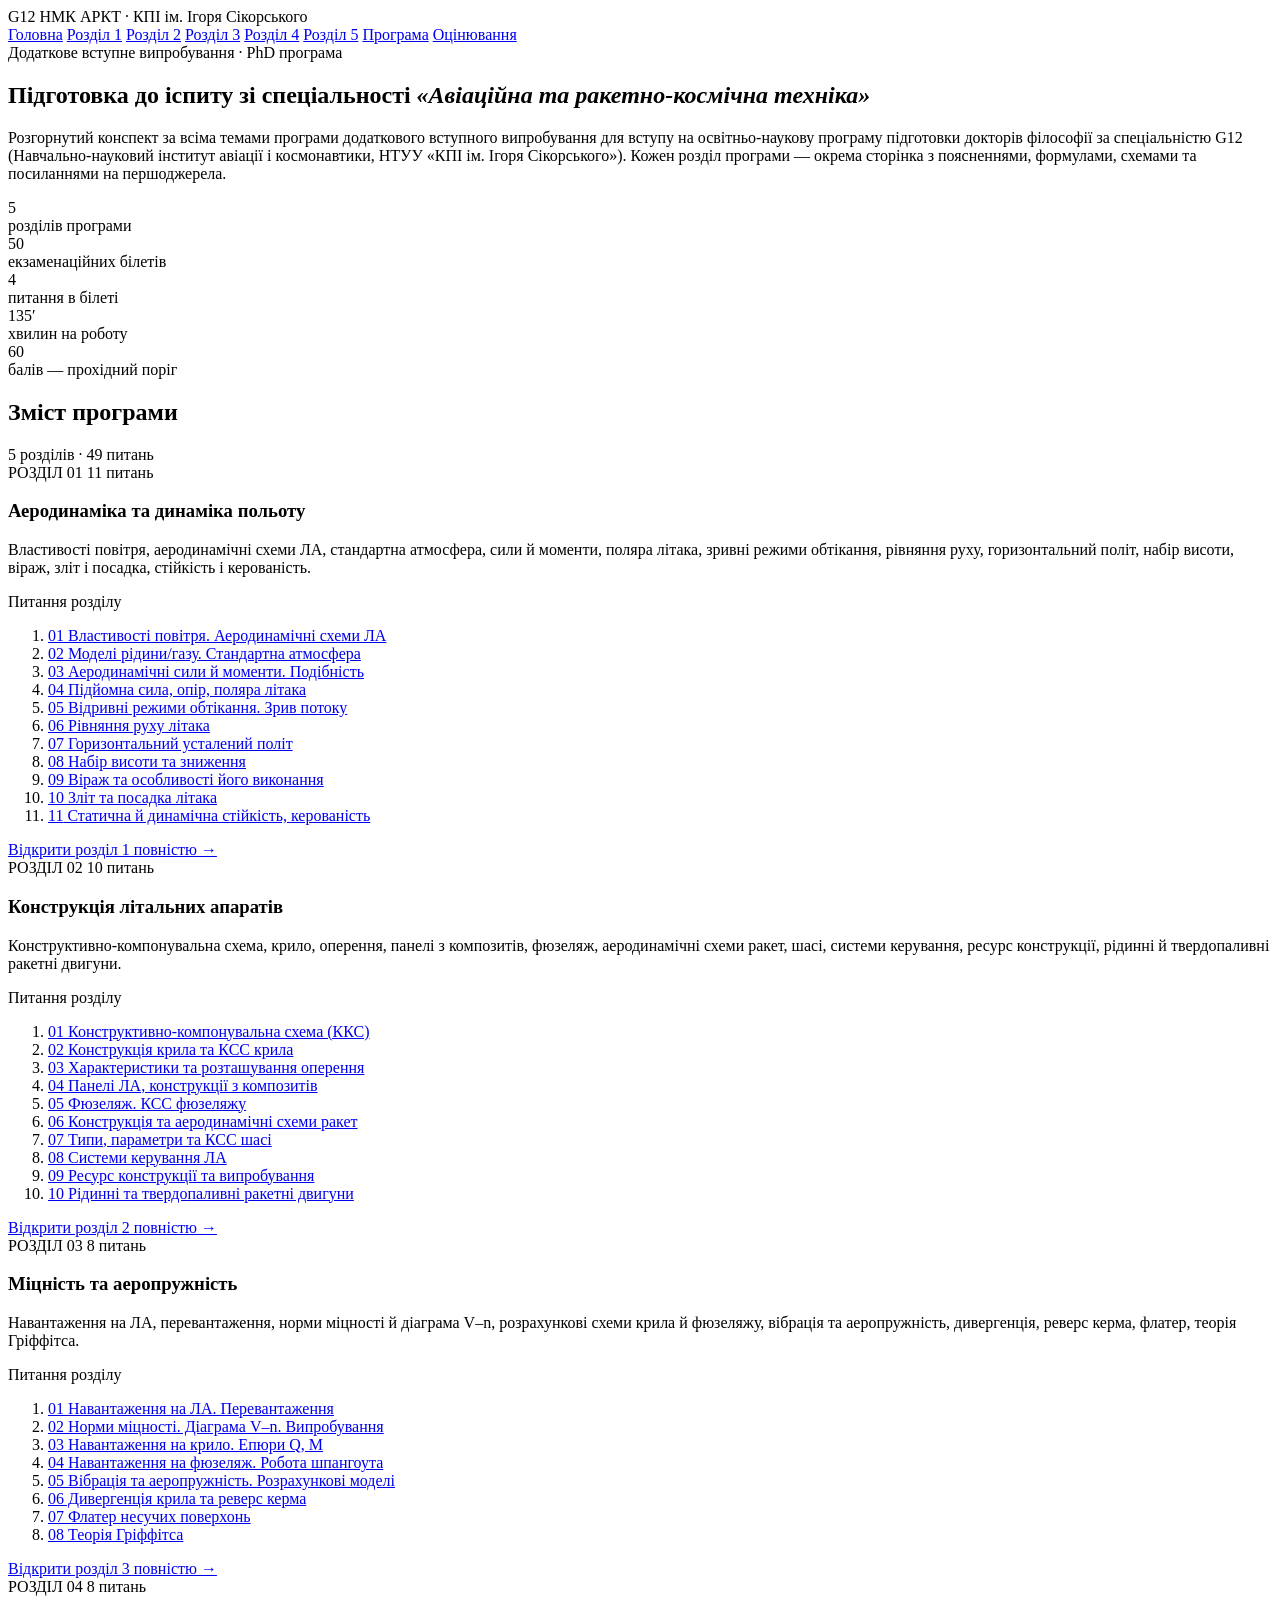
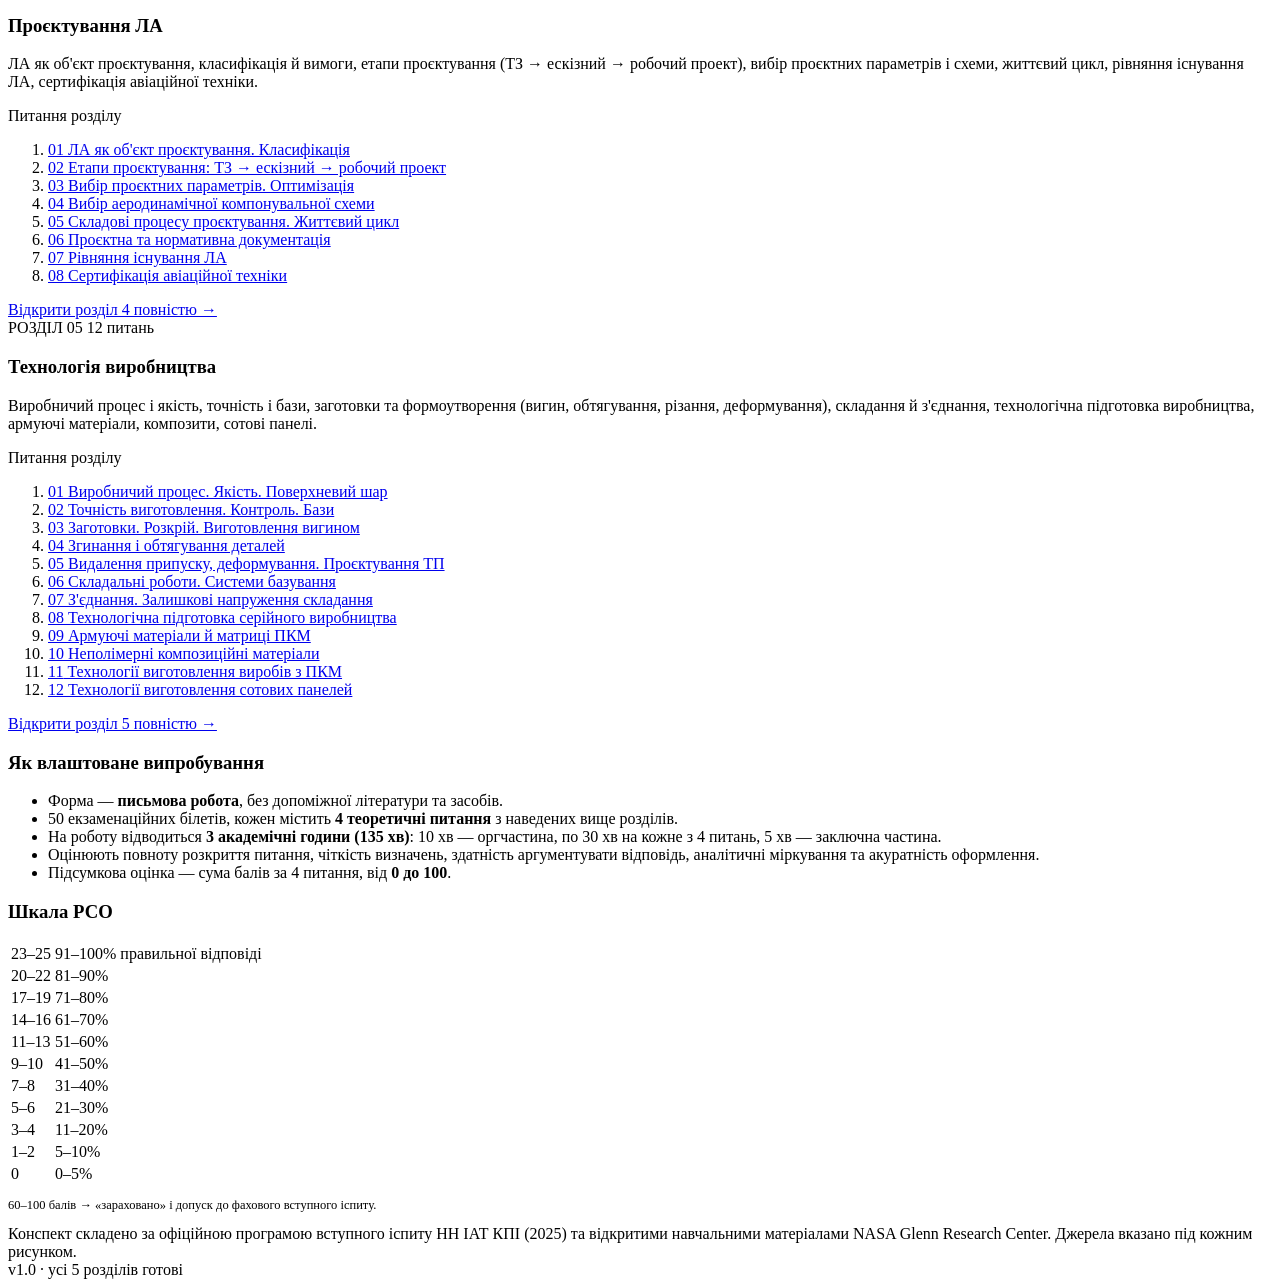
==== commit 3774e360: "Add files via upload" ====
--- a/index.html
+++ b/index.html
@@ -46,29 +46,23 @@
 
   <div class="section-title-row" id="program">
     <h2>Зміст програми</h2>
-    <span class="count">5 розділів · 49 питань · натисніть на розділ, щоб розгорнути перелік</span>
+    <span class="count">5 розділів · 49 питань</span>
   </div>
 
-  <div class="racc-list">
-
-    <details class="racc" id="r1">
-      <summary>
-        <div class="racc-left">
-          <span class="rnum">РОЗДІЛ 01</span>
-          <h3>Аеродинаміка та динаміка польоту</h3>
-        </div>
-        <div class="racc-right">
-          <span class="status ready">Готово</span>
-          <span class="racc-count">11 питань</span>
-          <svg class="chevron" viewBox="0 0 24 24" fill="none"><path d="M6 9l6 6 6-6" stroke="currentColor" stroke-width="2" stroke-linecap="round" stroke-linejoin="round"/></svg>
-        </div>
-      </summary>
-      <div class="racc-body">
-        <p class="racc-desc">Властивості повітря, аеродинамічні схеми ЛА, стандартна атмосфера, сили й
+  <div class="chapter-list">
+
+    <div class="chapter-block" id="r1">
+      <div class="chapter-meta">
+        <span class="rnum">РОЗДІЛ 01</span>
+        <span class="chapter-count">11 питань</span>
+      </div>
+      <h3>Аеродинаміка та динаміка польоту</h3>
+      <p class="racc-desc">Властивості повітря, аеродинамічні схеми ЛА, стандартна атмосфера, сили й
           моменти, поляра літака, зривні режими обтікання, рівняння руху, горизонтальний політ, набір
           висоти, віраж, зліт і посадка, стійкість і керованість.</p>
-        <ol class="qsubmenu">
-          <li><a href="rozdil1.html#q1"><span class="qn">01</span> Властивості повітря. Аеродинамічні схеми ЛА</a></li>
+      <div class="racc-sub-label">Питання розділу</div>
+      <ol class="qsubmenu">
+<li><a href="rozdil1.html#q1"><span class="qn">01</span> Властивості повітря. Аеродинамічні схеми ЛА</a></li>
           <li><a href="rozdil1.html#q2"><span class="qn">02</span> Моделі рідини/газу. Стандартна атмосфера</a></li>
           <li><a href="rozdil1.html#q3"><span class="qn">03</span> Аеродинамічні сили й моменти. Подібність</a></li>
           <li><a href="rozdil1.html#q4"><span class="qn">04</span> Підйомна сила, опір, поляра літака</a></li>
@@ -79,29 +73,22 @@
           <li><a href="rozdil1.html#q9"><span class="qn">09</span> Віраж та особливості його виконання</a></li>
           <li><a href="rozdil1.html#q10"><span class="qn">10</span> Зліт та посадка літака</a></li>
           <li><a href="rozdil1.html#q11"><span class="qn">11</span> Статична й динамічна стійкість, керованість</a></li>
-        </ol>
-        <a class="racc-openlink" href="rozdil1.html">Відкрити розділ 1 повністю →</a>
-      </div>
-    </details>
-
-    <details class="racc" id="r2">
-      <summary>
-        <div class="racc-left">
-          <span class="rnum">РОЗДІЛ 02</span>
-          <h3>Конструкція літальних апаратів</h3>
-        </div>
-        <div class="racc-right">
-          <span class="status ready">Готово</span>
-          <span class="racc-count">10 питань</span>
-          <svg class="chevron" viewBox="0 0 24 24" fill="none"><path d="M6 9l6 6 6-6" stroke="currentColor" stroke-width="2" stroke-linecap="round" stroke-linejoin="round"/></svg>
-        </div>
-      </summary>
-      <div class="racc-body">
-        <p class="racc-desc">Конструктивно-компонувальна схема, крило, оперення, панелі з композитів,
+      </ol>
+      <a class="racc-openlink" href="rozdil1.html">Відкрити розділ 1 повністю →</a>
+    </div>
+
+    <div class="chapter-block" id="r2">
+      <div class="chapter-meta">
+        <span class="rnum">РОЗДІЛ 02</span>
+        <span class="chapter-count">10 питань</span>
+      </div>
+      <h3>Конструкція літальних апаратів</h3>
+      <p class="racc-desc">Конструктивно-компонувальна схема, крило, оперення, панелі з композитів,
           фюзеляж, аеродинамічні схеми ракет, шасі, системи керування, ресурс конструкції, рідинні й
           твердопаливні ракетні двигуни.</p>
-        <ol class="qsubmenu">
-          <li><a href="rozdil2.html#q1"><span class="qn">01</span> Конструктивно-компонувальна схема (ККС)</a></li>
+      <div class="racc-sub-label">Питання розділу</div>
+      <ol class="qsubmenu">
+<li><a href="rozdil2.html#q1"><span class="qn">01</span> Конструктивно-компонувальна схема (ККС)</a></li>
           <li><a href="rozdil2.html#q2"><span class="qn">02</span> Конструкція крила та КСС крила</a></li>
           <li><a href="rozdil2.html#q3"><span class="qn">03</span> Характеристики та розташування оперення</a></li>
           <li><a href="rozdil2.html#q4"><span class="qn">04</span> Панелі ЛА, конструкції з композитів</a></li>
@@ -111,29 +98,22 @@
           <li><a href="rozdil2.html#q8"><span class="qn">08</span> Системи керування ЛА</a></li>
           <li><a href="rozdil2.html#q9"><span class="qn">09</span> Ресурс конструкції та випробування</a></li>
           <li><a href="rozdil2.html#q10"><span class="qn">10</span> Рідинні та твердопаливні ракетні двигуни</a></li>
-        </ol>
-        <a class="racc-openlink" href="rozdil2.html">Відкрити розділ 2 повністю →</a>
-      </div>
-    </details>
-
-    <details class="racc" id="r3">
-      <summary>
-        <div class="racc-left">
-          <span class="rnum">РОЗДІЛ 03</span>
-          <h3>Міцність та аеропружність</h3>
-        </div>
-        <div class="racc-right">
-          <span class="status ready">Готово</span>
-          <span class="racc-count">8 питань</span>
-          <svg class="chevron" viewBox="0 0 24 24" fill="none"><path d="M6 9l6 6 6-6" stroke="currentColor" stroke-width="2" stroke-linecap="round" stroke-linejoin="round"/></svg>
-        </div>
-      </summary>
-      <div class="racc-body">
-        <p class="racc-desc">Навантаження на ЛА, перевантаження, норми міцності й діаграма V–n,
+      </ol>
+      <a class="racc-openlink" href="rozdil2.html">Відкрити розділ 2 повністю →</a>
+    </div>
+
+    <div class="chapter-block" id="r3">
+      <div class="chapter-meta">
+        <span class="rnum">РОЗДІЛ 03</span>
+        <span class="chapter-count">8 питань</span>
+      </div>
+      <h3>Міцність та аеропружність</h3>
+      <p class="racc-desc">Навантаження на ЛА, перевантаження, норми міцності й діаграма V–n,
           розрахункові схеми крила й фюзеляжу, вібрація та аеропружність, дивергенція, реверс керма,
           флатер, теорія Гріффітса.</p>
-        <ol class="qsubmenu">
-          <li><a href="rozdil3.html#q1"><span class="qn">01</span> Навантаження на ЛА. Перевантаження</a></li>
+      <div class="racc-sub-label">Питання розділу</div>
+      <ol class="qsubmenu">
+<li><a href="rozdil3.html#q1"><span class="qn">01</span> Навантаження на ЛА. Перевантаження</a></li>
           <li><a href="rozdil3.html#q2"><span class="qn">02</span> Норми міцності. Діаграма V–n. Випробування</a></li>
           <li><a href="rozdil3.html#q3"><span class="qn">03</span> Навантаження на крило. Епюри Q, M</a></li>
           <li><a href="rozdil3.html#q4"><span class="qn">04</span> Навантаження на фюзеляж. Робота шпангоута</a></li>
@@ -141,29 +121,22 @@
           <li><a href="rozdil3.html#q6"><span class="qn">06</span> Дивергенція крила та реверс керма</a></li>
           <li><a href="rozdil3.html#q7"><span class="qn">07</span> Флатер несучих поверхонь</a></li>
           <li><a href="rozdil3.html#q8"><span class="qn">08</span> Теорія Гріффітса</a></li>
-        </ol>
-        <a class="racc-openlink" href="rozdil3.html">Відкрити розділ 3 повністю →</a>
-      </div>
-    </details>
-
-    <details class="racc" id="r4">
-      <summary>
-        <div class="racc-left">
-          <span class="rnum">РОЗДІЛ 04</span>
-          <h3>Проєктування ЛА</h3>
-        </div>
-        <div class="racc-right">
-          <span class="status ready">Готово</span>
-          <span class="racc-count">8 питань</span>
-          <svg class="chevron" viewBox="0 0 24 24" fill="none"><path d="M6 9l6 6 6-6" stroke="currentColor" stroke-width="2" stroke-linecap="round" stroke-linejoin="round"/></svg>
-        </div>
-      </summary>
-      <div class="racc-body">
-        <p class="racc-desc">ЛА як об'єкт проєктування, класифікація й вимоги, етапи проєктування (ТЗ →
+      </ol>
+      <a class="racc-openlink" href="rozdil3.html">Відкрити розділ 3 повністю →</a>
+    </div>
+
+    <div class="chapter-block" id="r4">
+      <div class="chapter-meta">
+        <span class="rnum">РОЗДІЛ 04</span>
+        <span class="chapter-count">8 питань</span>
+      </div>
+      <h3>Проєктування ЛА</h3>
+      <p class="racc-desc">ЛА як об'єкт проєктування, класифікація й вимоги, етапи проєктування (ТЗ →
           ескізний → робочий проект), вибір проєктних параметрів і схеми, життєвий цикл, рівняння
           існування ЛА, сертифікація авіаційної техніки.</p>
-        <ol class="qsubmenu">
-          <li><a href="rozdil4.html#q1"><span class="qn">01</span> ЛА як об'єкт проєктування. Класифікація</a></li>
+      <div class="racc-sub-label">Питання розділу</div>
+      <ol class="qsubmenu">
+<li><a href="rozdil4.html#q1"><span class="qn">01</span> ЛА як об'єкт проєктування. Класифікація</a></li>
           <li><a href="rozdil4.html#q2"><span class="qn">02</span> Етапи проєктування: ТЗ → ескізний → робочий проект</a></li>
           <li><a href="rozdil4.html#q3"><span class="qn">03</span> Вибір проєктних параметрів. Оптимізація</a></li>
           <li><a href="rozdil4.html#q4"><span class="qn">04</span> Вибір аеродинамічної компонувальної схеми</a></li>
@@ -171,29 +144,22 @@
           <li><a href="rozdil4.html#q6"><span class="qn">06</span> Проєктна та нормативна документація</a></li>
           <li><a href="rozdil4.html#q7"><span class="qn">07</span> Рівняння існування ЛА</a></li>
           <li><a href="rozdil4.html#q8"><span class="qn">08</span> Сертифікація авіаційної техніки</a></li>
-        </ol>
-        <a class="racc-openlink" href="rozdil4.html">Відкрити розділ 4 повністю →</a>
-      </div>
-    </details>
-
-    <details class="racc" id="r5">
-      <summary>
-        <div class="racc-left">
-          <span class="rnum">РОЗДІЛ 05</span>
-          <h3>Технологія виробництва</h3>
-        </div>
-        <div class="racc-right">
-          <span class="status ready">Готово</span>
-          <span class="racc-count">12 питань</span>
-          <svg class="chevron" viewBox="0 0 24 24" fill="none"><path d="M6 9l6 6 6-6" stroke="currentColor" stroke-width="2" stroke-linecap="round" stroke-linejoin="round"/></svg>
-        </div>
-      </summary>
-      <div class="racc-body">
-        <p class="racc-desc">Виробничий процес і якість, точність і бази, заготовки та формоутворення
+      </ol>
+      <a class="racc-openlink" href="rozdil4.html">Відкрити розділ 4 повністю →</a>
+    </div>
+
+    <div class="chapter-block" id="r5">
+      <div class="chapter-meta">
+        <span class="rnum">РОЗДІЛ 05</span>
+        <span class="chapter-count">12 питань</span>
+      </div>
+      <h3>Технологія виробництва</h3>
+      <p class="racc-desc">Виробничий процес і якість, точність і бази, заготовки та формоутворення
           (вигин, обтягування, різання, деформування), складання й з'єднання, технологічна підготовка
           виробництва, армуючі матеріали, композити, сотові панелі.</p>
-        <ol class="qsubmenu">
-          <li><a href="rozdil5.html#q1"><span class="qn">01</span> Виробничий процес. Якість. Поверхневий шар</a></li>
+      <div class="racc-sub-label">Питання розділу</div>
+      <ol class="qsubmenu">
+<li><a href="rozdil5.html#q1"><span class="qn">01</span> Виробничий процес. Якість. Поверхневий шар</a></li>
           <li><a href="rozdil5.html#q2"><span class="qn">02</span> Точність виготовлення. Контроль. Бази</a></li>
           <li><a href="rozdil5.html#q3"><span class="qn">03</span> Заготовки. Розкрій. Виготовлення вигином</a></li>
           <li><a href="rozdil5.html#q4"><span class="qn">04</span> Згинання і обтягування деталей</a></li>
@@ -205,10 +171,9 @@
           <li><a href="rozdil5.html#q10"><span class="qn">10</span> Неполімерні композиційні матеріали</a></li>
           <li><a href="rozdil5.html#q11"><span class="qn">11</span> Технології виготовлення виробів з ПКМ</a></li>
           <li><a href="rozdil5.html#q12"><span class="qn">12</span> Технології виготовлення сотових панелей</a></li>
-        </ol>
-        <a class="racc-openlink" href="rozdil5.html">Відкрити розділ 5 повністю →</a>
-      </div>
-    </details>
+      </ol>
+      <a class="racc-openlink" href="rozdil5.html">Відкрити розділ 5 повністю →</a>
+    </div>
 
   </div>
 
